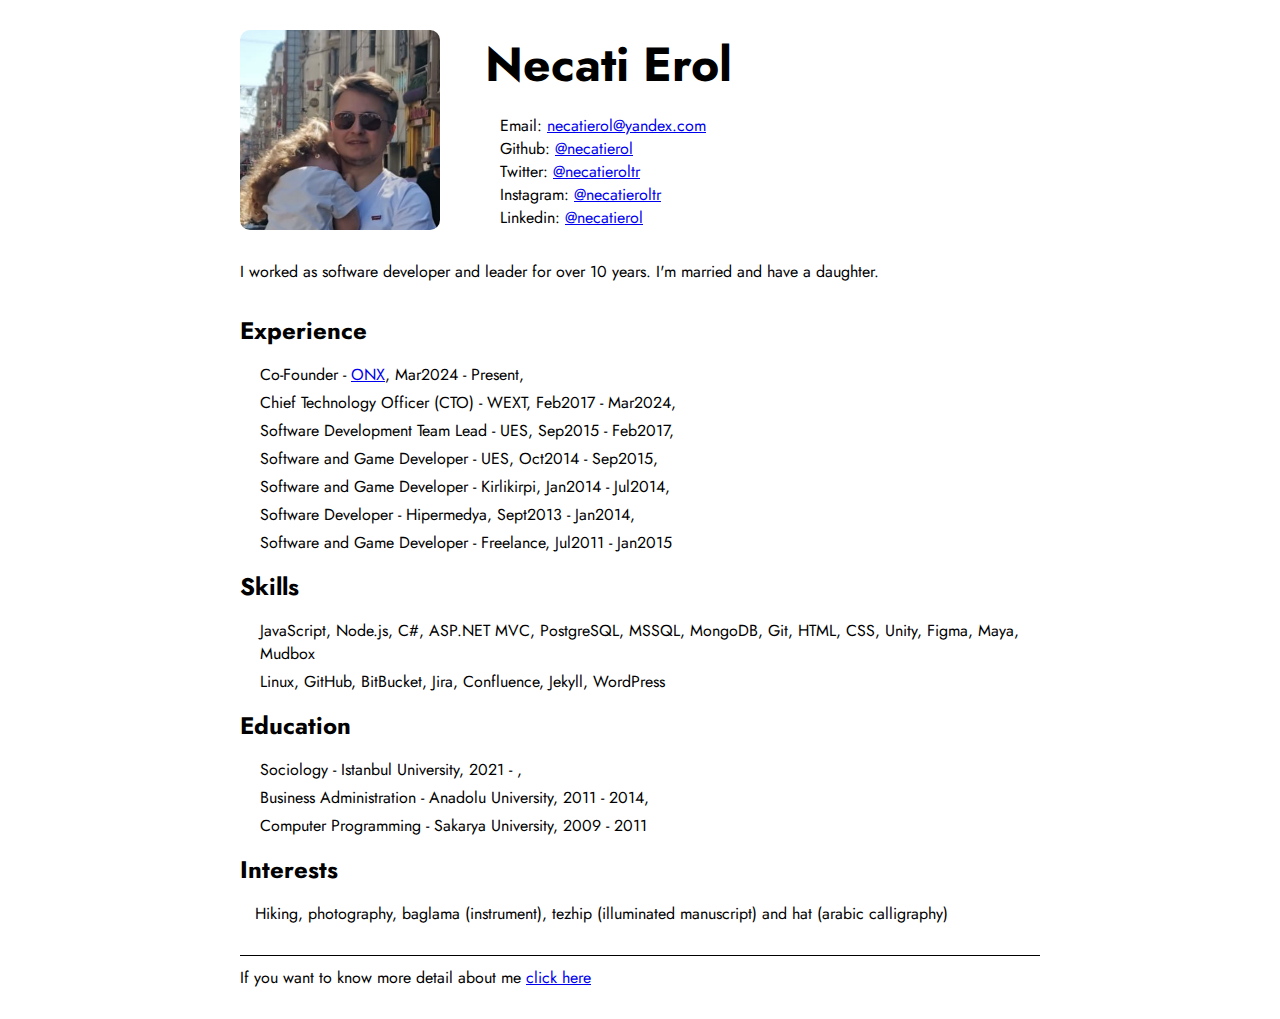
==== index.html @ 9820d7aa "Update index.html" ====
<!DOCTYPE html>
<html lang="en">

<head>
  <meta charset="UTF-8">
  <meta name="viewport" content="width=device-width, initial-scale=1.0">
  <title>Necati Erol - Resume</title>
  <link rel="preconnect" href="https://fonts.googleapis.com">
  <link rel="preconnect" href="https://fonts.gstatic.com" crossorigin>
  <link href="https://fonts.googleapis.com/css2?family=Jost:ital,wght@0,100..900;1,100..900&display=swap" rel="stylesheet">
  <link rel="stylesheet" href="main.css">
</head>

<body>
  <div class="container" style="height: 200px;">
    <div style="display: inline-block; width: 200px;">
      <img width="200px" height="200px" style="object-fit: cover;" src="./photo.jpeg" alt="">
    </div>
    <div style="display: inline-block; width: 500px; vertical-align: top; padding: 0 40px;">
      <h1>Necati Erol</h1>
      <p>Email: <a href="mailto:necatierol@yandex.com">necatierol@yandex.com</a></p>
      <p>Github: <a target="_blank" href="https://github.com/necatierol">@necatierol</a></p>
      <p>Twitter: <a target="_blank" href="https://twitter.com/necatieroltr">@necatieroltr</a></p>
      <p>Instagram: <a target="_blank" href="https://www.instagram.com/necatieroltr">@necatieroltr</a></p>
      <p>Linkedin: <a target="_blank" href="https://linkedin.com/in/necatierol">@necatierol</a></p>
    </div>
  </div>
  <div class="bio">I worked as software developer and leader for over 10 years. I'm married and have a daughter.</div>
  <div class="container">
    <h2>Experience</h2>
    <ul>
      <li>Co-Founder - <a href="http://onx.software" targer="_blank">ONX</a>, ​​​​Mar2024 - Present,</li>
      <li>Chief Technology Officer (CTO) - WEXT, Feb​​​​2017 - Mar2024,</li>
      <li>Software Development Team Lead - UES, Sep​​​​2015 - Feb​​​​2017,</li>
      <li>Software and Game Developer - UES, Oct2014 - Sep​​​​2015,</li>
      <li>Software and Game Developer - Kirlikirpi, Jan2014 - Jul2014,</li>
      <li>Software Developer - Hipermedya, Sept2013 - Jan2014,</li>
      <li>Software and Game Developer - Freelance, Jul2011 - Jan2015</li>
    </ul>
    <h2>Skills</h2>
    <ul>
      <li>JavaScript, Node.js, C#, ASP.NET MVC, PostgreSQL, MSSQL, MongoDB, Git, HTML, CSS, Unity, Figma, Maya, Mudbox
      </li>
      <li>Linux, GitHub, BitBucket, Jira, Confluence, Jekyll, WordPress</li>
    </ul>
    <h2>Education</h2>
    <ul>
      <li>Sociology - Istanbul University, 2021 - ,</li>
      <li>Business Administration - Anadolu University, 2011 - 2014,</li>
      <li>Computer Programming - Sakarya University, 2009 - 2011</li>
    </ul>
    <h2>Interests</h2>
    <p>
      Hiking, photography, baglama (instrument), tezhip (illuminated manuscript) and hat (arabic calligraphy)
    </p>
  </div>
  <div class="container footer">
    If you want to know more detail about me <u><a href="detailed-resume.html">click here</a></u>
  </div>
</body>

</html>
---- main.css ----
* {
  padding: 0;
  margin: 0;
}

body {
  font-family: 'Jost';
  width: 800px;
  padding: 30px;
  margin-left: auto;
  margin-right: auto;
}

h1 {
  font-size: 3em;
  margin-bottom: 15px;
}

h2 {
  margin: 15px 0;
}

img {
  border-radius: 10px;
}

ul,
p {
  padding: 0 15px;
}

li {
  list-style: none;
  margin: 5px;
}

li>p,
.bio>p {
  padding: 15px;
}

.container {
  display: block;
}

.bio {
  margin: 30px 0;
}

.item {
  display: inline-block;
}

.footer {
  margin-top: 30px;
  padding-top: 10px;
  border-top: 1px solid;
}
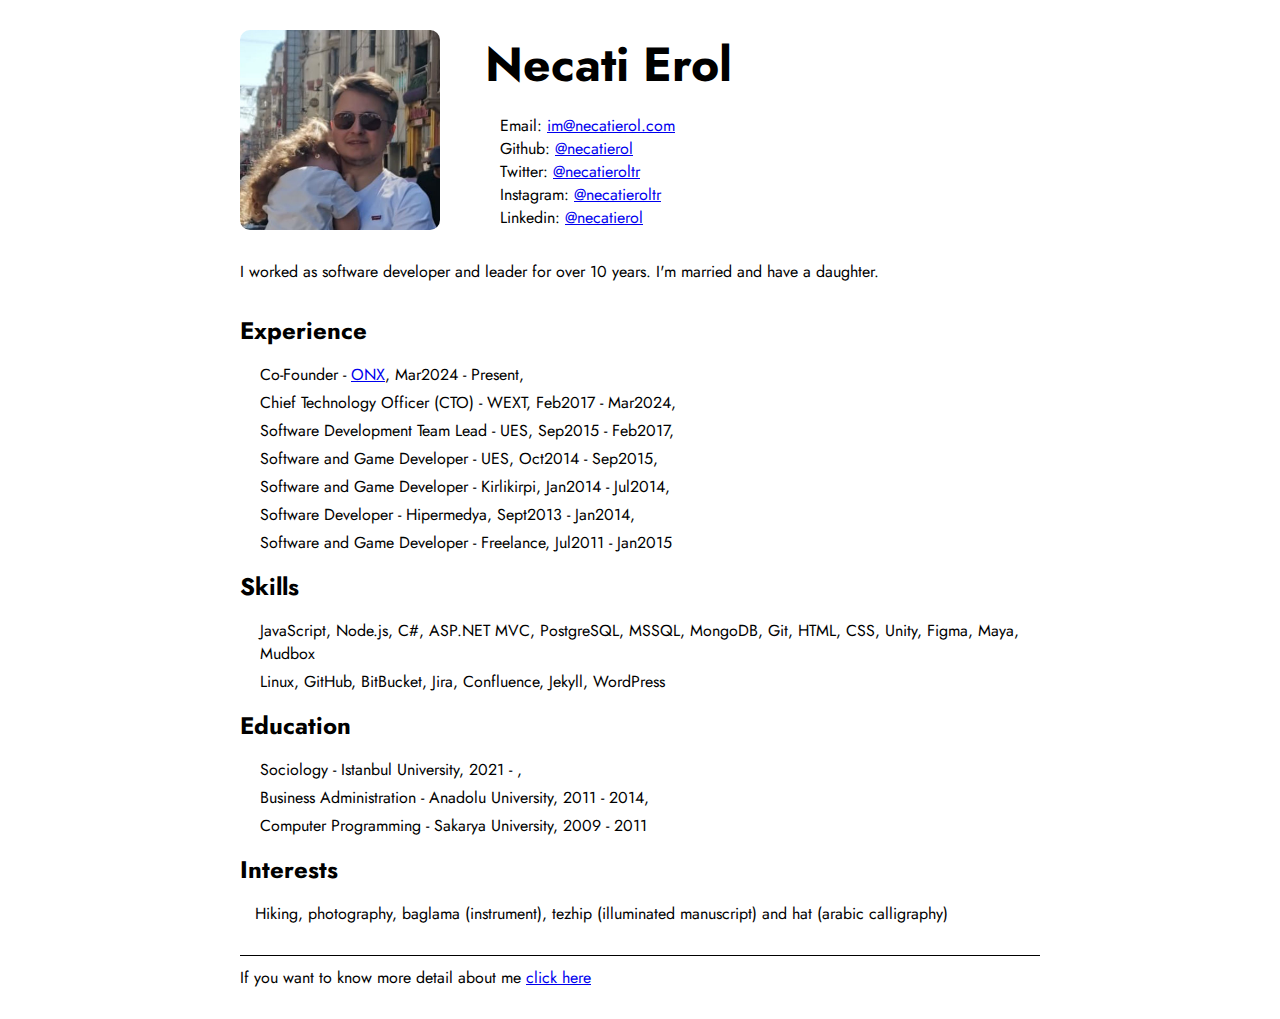
==== commit d43d76b7: "Update index.html" ====
--- a/index.html
+++ b/index.html
@@ -18,7 +18,7 @@
     </div>
     <div style="display: inline-block; width: 500px; vertical-align: top; padding: 0 40px;">
       <h1>Necati Erol</h1>
-      <p>Email: <a href="mailto:necatierol@yandex.com">necatierol@yandex.com</a></p>
+      <p>Email: <a href="mailto:necatierol@yandex.com">im@necatierol.com</a></p>
       <p>Github: <a target="_blank" href="https://github.com/necatierol">@necatierol</a></p>
       <p>Twitter: <a target="_blank" href="https://twitter.com/necatieroltr">@necatieroltr</a></p>
       <p>Instagram: <a target="_blank" href="https://www.instagram.com/necatieroltr">@necatieroltr</a></p>
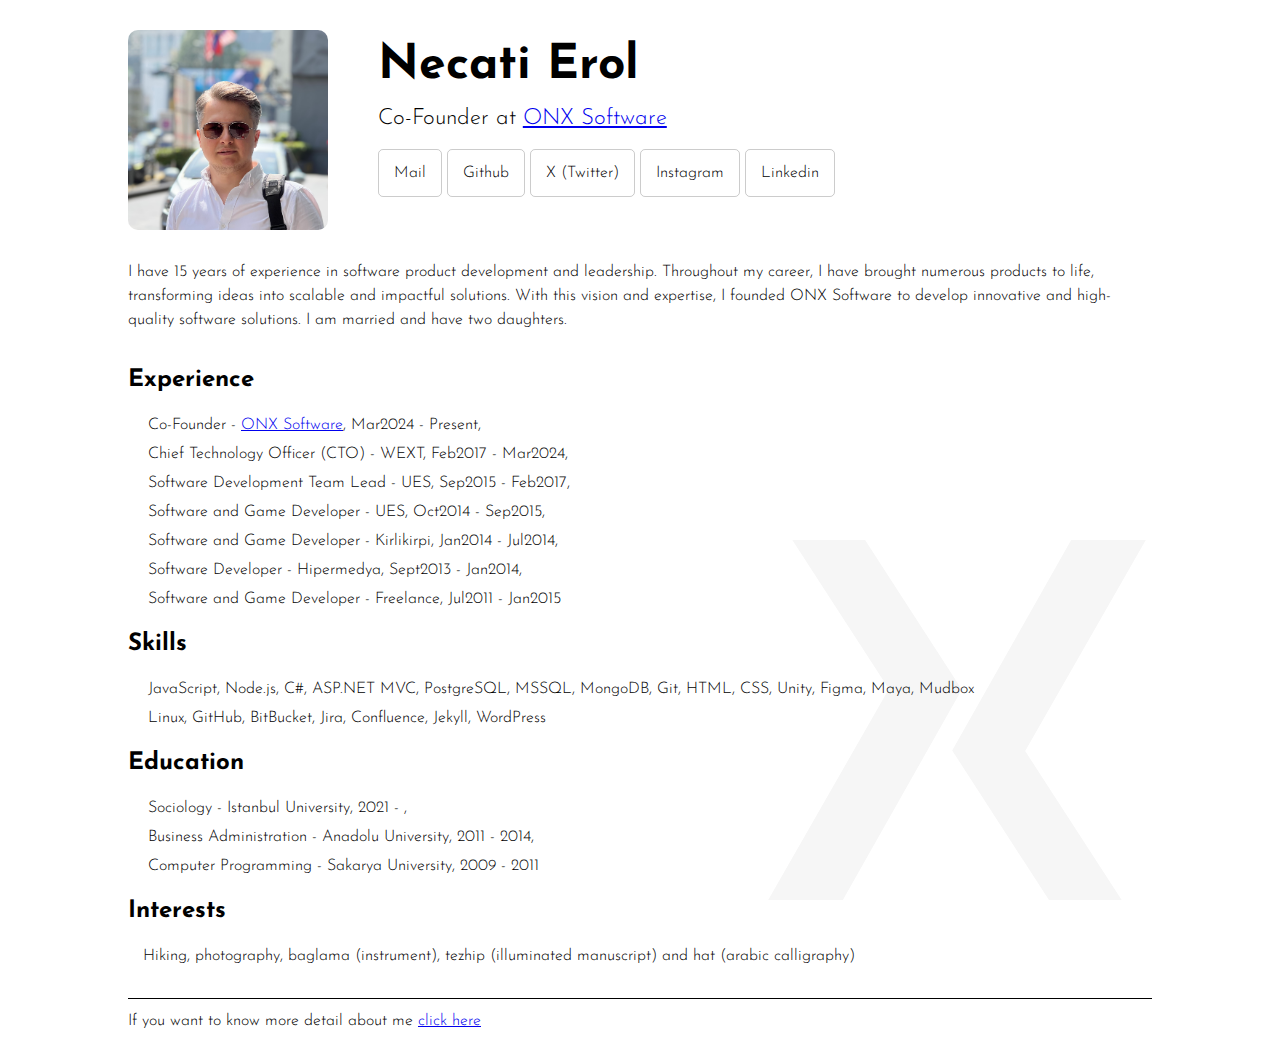
==== commit 1bf281e9: "change design and content" ====
--- a/index.html
+++ b/index.html
@@ -7,29 +7,33 @@
   <title>Necati Erol - Resume</title>
   <link rel="preconnect" href="https://fonts.googleapis.com">
   <link rel="preconnect" href="https://fonts.gstatic.com" crossorigin>
-  <link href="https://fonts.googleapis.com/css2?family=Jost:ital,wght@0,100..900;1,100..900&display=swap" rel="stylesheet">
+  <link href="https://fonts.googleapis.com/css2?family=Josefin+Sans:ital,wght@0,100..700;1,100..700&family=Jost:ital,wght@0,100..900;1,100..900&display=swap" rel="stylesheet">
   <link rel="stylesheet" href="main.css">
 </head>
 
 <body>
-  <div class="container" style="height: 200px;">
-    <div style="display: inline-block; width: 200px;">
-      <img width="200px" height="200px" style="object-fit: cover;" src="./photo.jpeg" alt="">
+  <div class="x-icon"></div>
+  <div class="container" style="height: 200px; max-height: 400px;">
+    <div style="display: inline-block; width: 20%;">
+      <img width="200px" height="200px" style="object-fit: cover;" src="./photo.jpg" alt="">
     </div>
-    <div style="display: inline-block; width: 500px; vertical-align: top; padding: 0 40px;">
+    <div class="profile-info">
       <h1>Necati Erol</h1>
-      <p>Email: <a href="mailto:necatierol@yandex.com">im@necatierol.com</a></p>
-      <p>Github: <a target="_blank" href="https://github.com/necatierol">@necatierol</a></p>
-      <p>Twitter: <a target="_blank" href="https://twitter.com/necatieroltr">@necatieroltr</a></p>
-      <p>Instagram: <a target="_blank" href="https://www.instagram.com/necatieroltr">@necatieroltr</a></p>
-      <p>Linkedin: <a target="_blank" href="https://linkedin.com/in/necatierol">@necatierol</a></p>
-    </div>
+      <p class="subtitle">Co-Founder at <a href="http://onx.software" targer="_blank">ONX Software</a></p>
+      <p class="social-media">
+        <a href="mailto:im@necatierol.com">Mail</a>
+        <a target="_blank" href="https://github.com/necatierol">Github</a>
+        <a target="_blank" href="https://twitter.com/necatieroltr">X (Twitter)</a>
+        <a target="_blank" href="https://www.instagram.com/necatieroltr">Instagram</a>
+        <a target="_blank" href="https://linkedin.com/in/necatierol">Linkedin</a>
+      </p>
+      </div>
   </div>
-  <div class="bio">I worked as software developer and leader for over 10 years. I'm married and have a daughter.</div>
+  <div class="bio">I have 15 years of experience in software product development and leadership. Throughout my career, I have brought numerous products to life, transforming ideas into scalable and impactful solutions. With this vision and expertise, I founded ONX Software to develop innovative and high-quality software solutions. I am married and have two daughters.</div>
   <div class="container">
     <h2>Experience</h2>
     <ul>
-      <li>Co-Founder - <a href="http://onx.software" targer="_blank">ONX</a>, ​​​​Mar2024 - Present,</li>
+      <li>Co-Founder - <a href="http://onx.software" targer="_blank">ONX Software</a>, ​​​​Mar2024 - Present,</li>
       <li>Chief Technology Officer (CTO) - WEXT, Feb​​​​2017 - Mar2024,</li>
       <li>Software Development Team Lead - UES, Sep​​​​2015 - Feb​​​​2017,</li>
       <li>Software and Game Developer - UES, Oct2014 - Sep​​​​2015,</li>
--- a/main.css
+++ b/main.css
@@ -4,16 +4,17 @@
 }
 
 body {
-  font-family: 'Jost';
-  width: 800px;
+  width: 80%;
   padding: 30px;
   margin-left: auto;
   margin-right: auto;
+  font-family: 'Josefin Sans';
+  font-weight: 300;
+  line-height: 1.5;
 }
 
 h1 {
   font-size: 3em;
-  margin-bottom: 15px;
 }
 
 h2 {
@@ -39,6 +40,43 @@
   padding: 15px;
 }
 
+.subtitle{
+  padding: 0;
+  margin-bottom: 25px;
+  font-size: 1.4rem;
+}
+
+.profile-info {
+  display: inline-block;
+  width: 70%;
+  vertical-align: top;
+  padding: 0 40px;
+}
+
+.social-media {
+  padding: 0;
+}
+
+.social-media>a{
+  padding: 15px;
+  text-decoration: none;
+  color: inherit;
+  border: 1px solid rgba(0, 0, 0, 0.2);
+  border-radius: 5px;
+}
+
+.x-icon {
+  width: 40%;
+  height: 40%;
+  opacity: 0.04;
+  background-image: url('./onx-blackx.svg');
+  background-repeat: no-repeat;
+  background-size: contain;
+  position: fixed;
+  right: 0;
+  bottom: 0;
+}
+
 .container {
   display: block;
 }
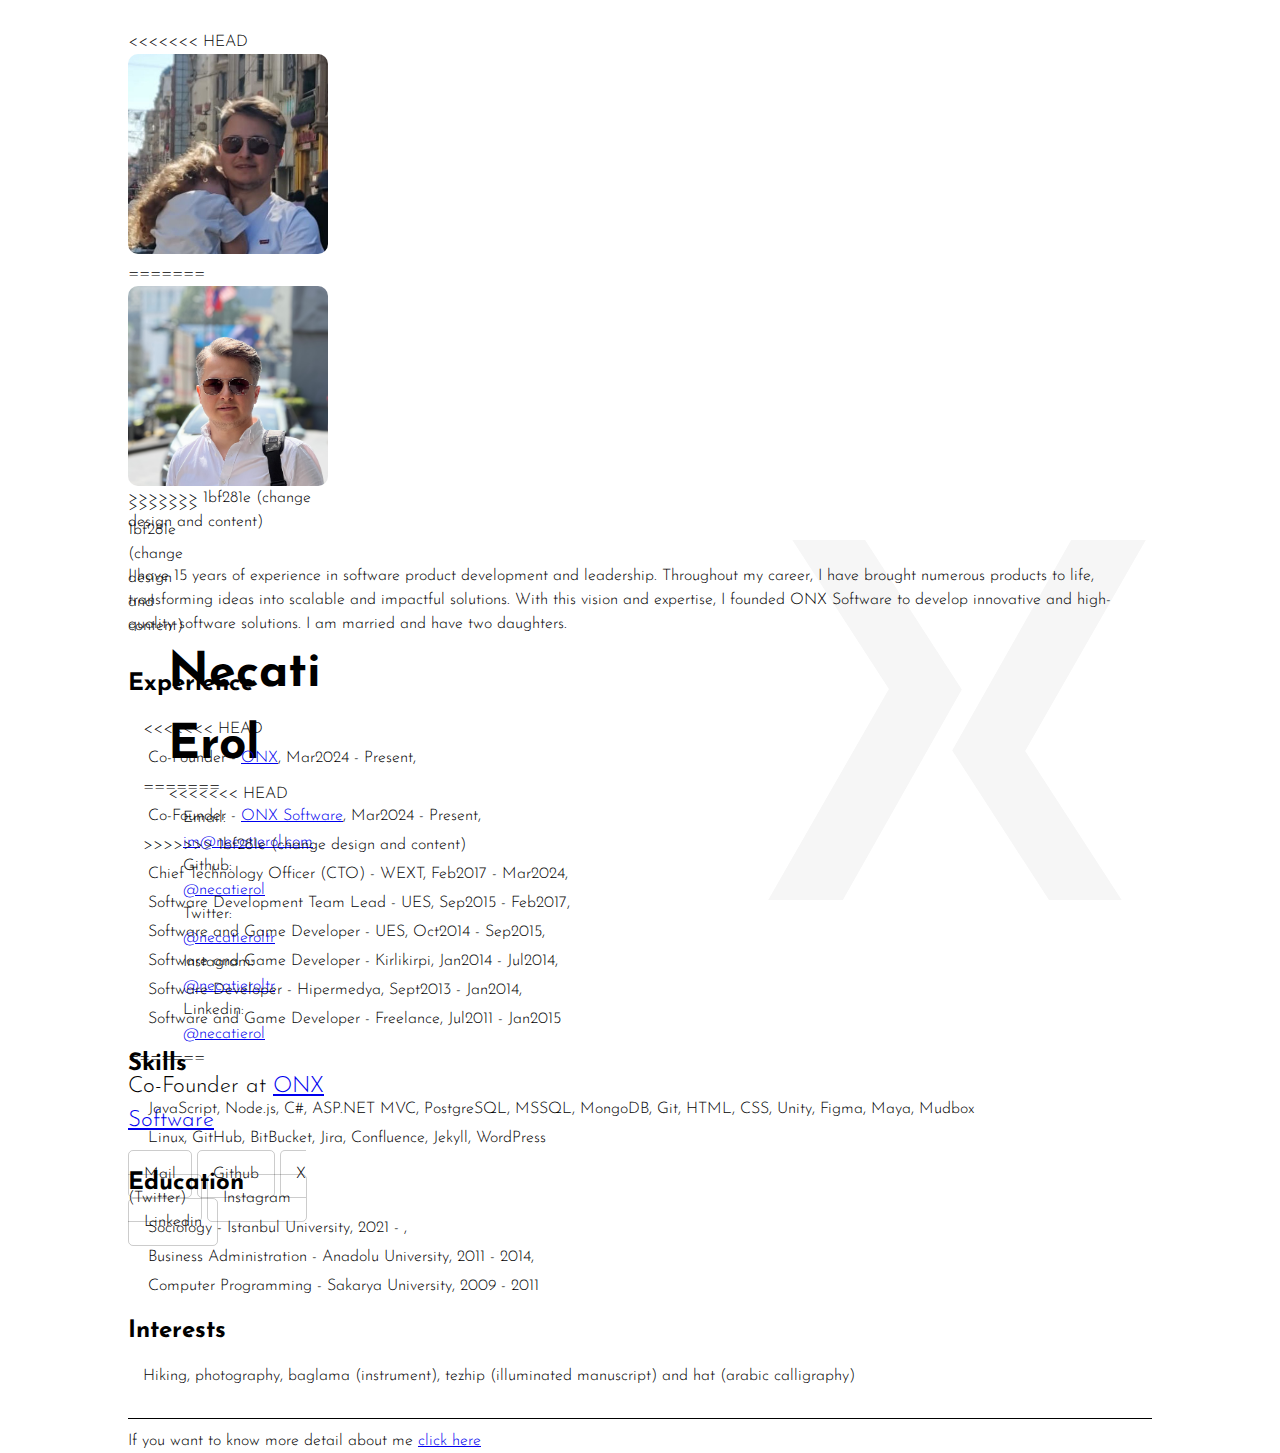
==== commit 09c23f53: "initial" ====
--- a/index.html
+++ b/index.html
@@ -12,13 +12,27 @@
 </head>
 
 <body>
+<<<<<<< HEAD
+  <div class="container" style="height: 200px;">
+    <div style="display: inline-block; width: 200px;">
+      <img width="200px" height="200px" style="object-fit: cover;" src="./photo.jpeg" alt="">
+=======
   <div class="x-icon"></div>
   <div class="container" style="height: 200px; max-height: 400px;">
     <div style="display: inline-block; width: 20%;">
       <img width="200px" height="200px" style="object-fit: cover;" src="./photo.jpg" alt="">
+>>>>>>> 1bf281e (change design and content)
     </div>
     <div class="profile-info">
       <h1>Necati Erol</h1>
+<<<<<<< HEAD
+      <p>Email: <a href="mailto:necatierol@yandex.com">im@necatierol.com</a></p>
+      <p>Github: <a target="_blank" href="https://github.com/necatierol">@necatierol</a></p>
+      <p>Twitter: <a target="_blank" href="https://twitter.com/necatieroltr">@necatieroltr</a></p>
+      <p>Instagram: <a target="_blank" href="https://www.instagram.com/necatieroltr">@necatieroltr</a></p>
+      <p>Linkedin: <a target="_blank" href="https://linkedin.com/in/necatierol">@necatierol</a></p>
+    </div>
+=======
       <p class="subtitle">Co-Founder at <a href="http://onx.software" targer="_blank">ONX Software</a></p>
       <p class="social-media">
         <a href="mailto:im@necatierol.com">Mail</a>
@@ -28,12 +42,17 @@
         <a target="_blank" href="https://linkedin.com/in/necatierol">Linkedin</a>
       </p>
       </div>
+>>>>>>> 1bf281e (change design and content)
   </div>
   <div class="bio">I have 15 years of experience in software product development and leadership. Throughout my career, I have brought numerous products to life, transforming ideas into scalable and impactful solutions. With this vision and expertise, I founded ONX Software to develop innovative and high-quality software solutions. I am married and have two daughters.</div>
   <div class="container">
     <h2>Experience</h2>
     <ul>
+<<<<<<< HEAD
+      <li>Co-Founder - <a href="http://onx.software" targer="_blank">ONX</a>, ​​​​Mar2024 - Present,</li>
+=======
       <li>Co-Founder - <a href="http://onx.software" targer="_blank">ONX Software</a>, ​​​​Mar2024 - Present,</li>
+>>>>>>> 1bf281e (change design and content)
       <li>Chief Technology Officer (CTO) - WEXT, Feb​​​​2017 - Mar2024,</li>
       <li>Software Development Team Lead - UES, Sep​​​​2015 - Feb​​​​2017,</li>
       <li>Software and Game Developer - UES, Oct2014 - Sep​​​​2015,</li>
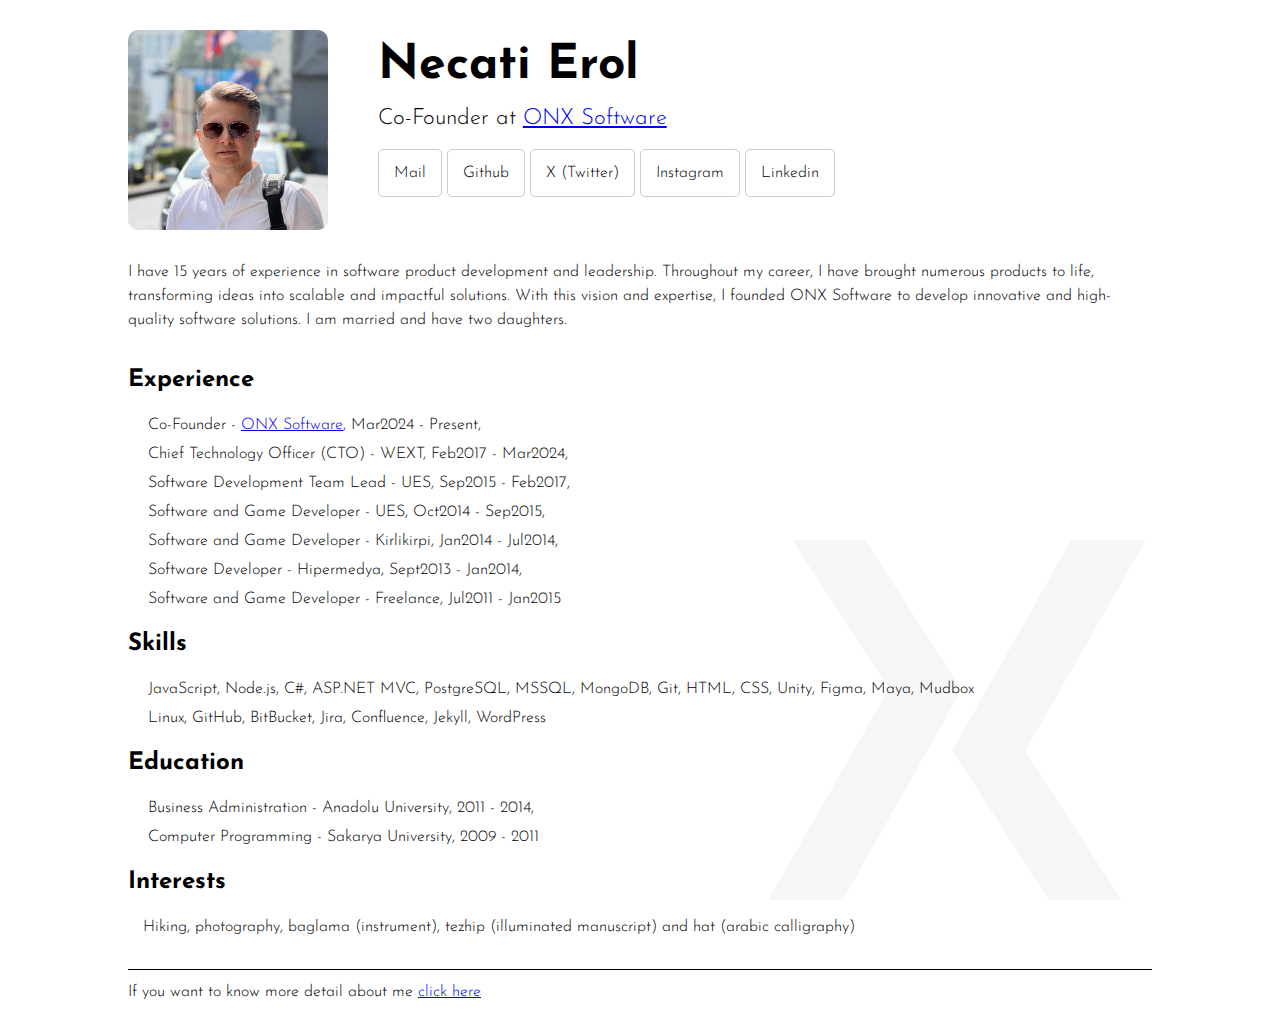
==== commit de9eac57: "education fix" ====
--- a/index.html
+++ b/index.html
@@ -12,27 +12,13 @@
 </head>
 
 <body>
-<<<<<<< HEAD
-  <div class="container" style="height: 200px;">
-    <div style="display: inline-block; width: 200px;">
-      <img width="200px" height="200px" style="object-fit: cover;" src="./photo.jpeg" alt="">
-=======
   <div class="x-icon"></div>
   <div class="container" style="height: 200px; max-height: 400px;">
     <div style="display: inline-block; width: 20%;">
       <img width="200px" height="200px" style="object-fit: cover;" src="./photo.jpg" alt="">
->>>>>>> 1bf281e (change design and content)
     </div>
     <div class="profile-info">
       <h1>Necati Erol</h1>
-<<<<<<< HEAD
-      <p>Email: <a href="mailto:necatierol@yandex.com">im@necatierol.com</a></p>
-      <p>Github: <a target="_blank" href="https://github.com/necatierol">@necatierol</a></p>
-      <p>Twitter: <a target="_blank" href="https://twitter.com/necatieroltr">@necatieroltr</a></p>
-      <p>Instagram: <a target="_blank" href="https://www.instagram.com/necatieroltr">@necatieroltr</a></p>
-      <p>Linkedin: <a target="_blank" href="https://linkedin.com/in/necatierol">@necatierol</a></p>
-    </div>
-=======
       <p class="subtitle">Co-Founder at <a href="http://onx.software" targer="_blank">ONX Software</a></p>
       <p class="social-media">
         <a href="mailto:im@necatierol.com">Mail</a>
@@ -42,17 +28,12 @@
         <a target="_blank" href="https://linkedin.com/in/necatierol">Linkedin</a>
       </p>
       </div>
->>>>>>> 1bf281e (change design and content)
   </div>
   <div class="bio">I have 15 years of experience in software product development and leadership. Throughout my career, I have brought numerous products to life, transforming ideas into scalable and impactful solutions. With this vision and expertise, I founded ONX Software to develop innovative and high-quality software solutions. I am married and have two daughters.</div>
   <div class="container">
     <h2>Experience</h2>
     <ul>
-<<<<<<< HEAD
-      <li>Co-Founder - <a href="http://onx.software" targer="_blank">ONX</a>, ​​​​Mar2024 - Present,</li>
-=======
       <li>Co-Founder - <a href="http://onx.software" targer="_blank">ONX Software</a>, ​​​​Mar2024 - Present,</li>
->>>>>>> 1bf281e (change design and content)
       <li>Chief Technology Officer (CTO) - WEXT, Feb​​​​2017 - Mar2024,</li>
       <li>Software Development Team Lead - UES, Sep​​​​2015 - Feb​​​​2017,</li>
       <li>Software and Game Developer - UES, Oct2014 - Sep​​​​2015,</li>
@@ -68,7 +49,6 @@
     </ul>
     <h2>Education</h2>
     <ul>
-      <li>Sociology - Istanbul University, 2021 - ,</li>
       <li>Business Administration - Anadolu University, 2011 - 2014,</li>
       <li>Computer Programming - Sakarya University, 2009 - 2011</li>
     </ul>
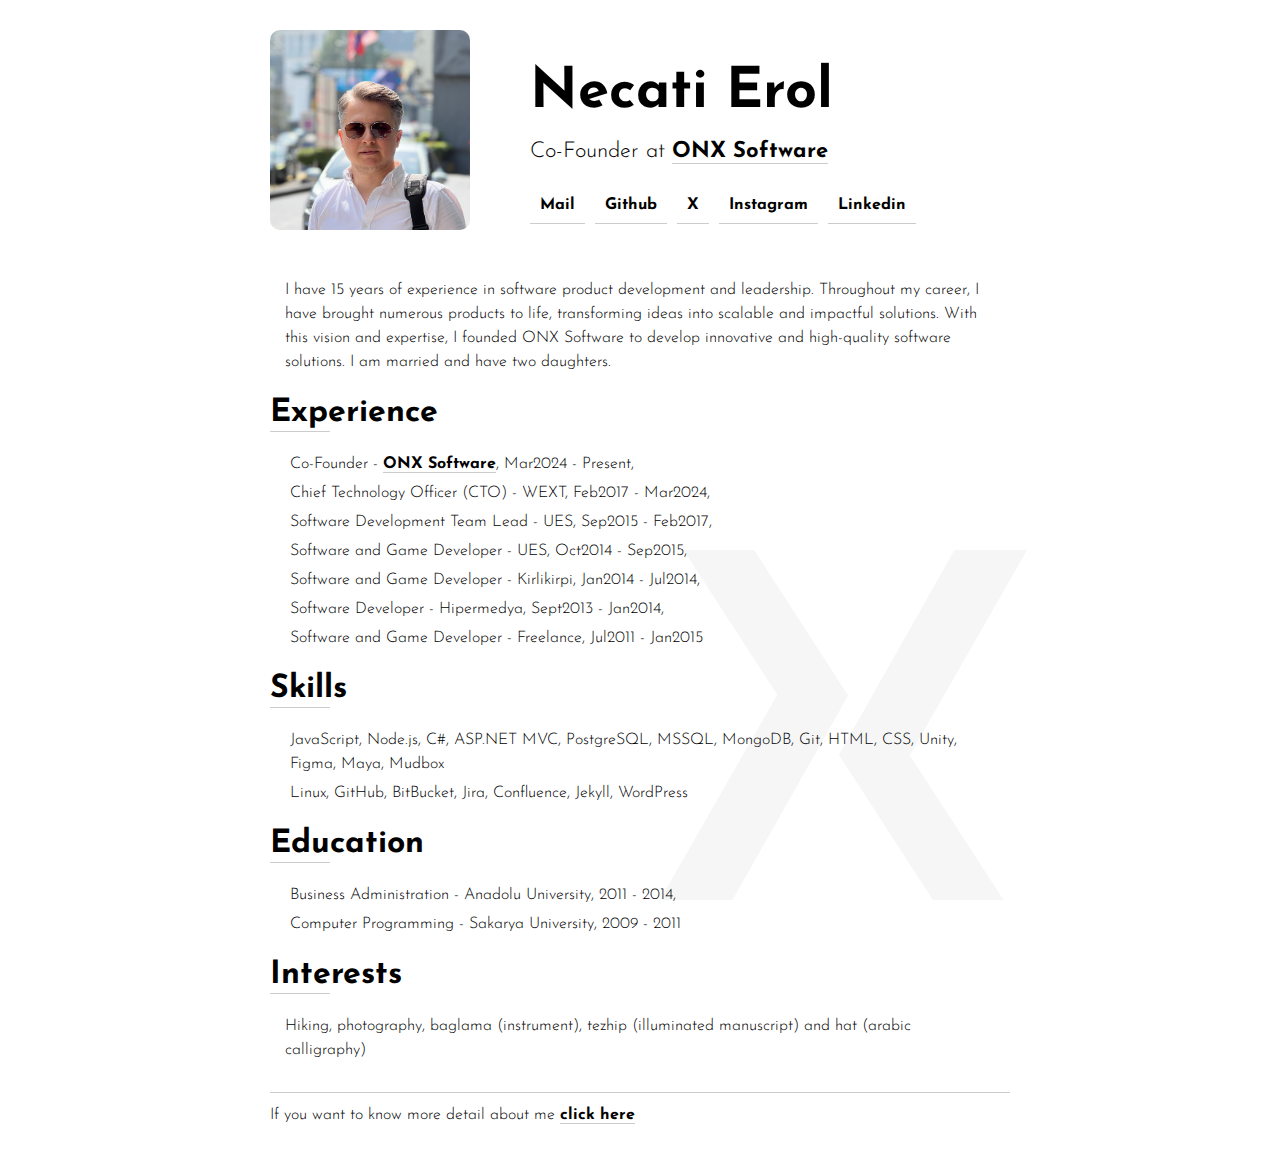
==== commit 899a8dca: "responsive" ====
--- a/index.html
+++ b/index.html
@@ -4,62 +4,65 @@
 <head>
   <meta charset="UTF-8">
   <meta name="viewport" content="width=device-width, initial-scale=1.0">
+  <link href="https://fonts.googleapis.com/css2?family=Josefin+Sans:wght@300&display=swap" rel="stylesheet">
+  <link rel="stylesheet" href="main.css">
   <title>Necati Erol - Resume</title>
-  <link rel="preconnect" href="https://fonts.googleapis.com">
-  <link rel="preconnect" href="https://fonts.gstatic.com" crossorigin>
-  <link href="https://fonts.googleapis.com/css2?family=Josefin+Sans:ital,wght@0,100..700;1,100..700&family=Jost:ital,wght@0,100..900;1,100..900&display=swap" rel="stylesheet">
-  <link rel="stylesheet" href="main.css">
 </head>
 
 <body>
+  <header>
+    <div class="header-container">
+      <div class="header-left">
+        <img src="photo.jpg" alt="Profile Photo" class="profile-photo">
+      </div>
+      <div class="header-right">
+        <h1>Necati Erol</h1>
+        <p class="subtitle">Co-Founder at <a href="http://onx.software" target="_blank">ONX Software</a></p>
+        <div class="social-media-links">
+          <a href="mailto:im@necatierol.com">Mail</a>
+          <a target="_blank" href="https://github.com/necatierol">Github</a>
+          <a target="_blank" href="https://x.com/necatieroltr">X</a>
+          <a target="_blank" href="https://www.instagram.com/necatieroltr">Instagram</a>
+          <a target="_blank" href="https://linkedin.com/in/necatierol">Linkedin</a>
+        </div>
+      </div>
+    </div>
+  </header>
+
+  <main>
+    <section class="content">
+      <p>I have 15 years of experience in software product development and leadership. Throughout my career, I have brought numerous products to life, transforming ideas into scalable and impactful solutions. With this vision and expertise, I founded ONX Software to develop innovative and high-quality software solutions. I am married and have two daughters.</p>
+      <h2>Experience</h2>
+      <ul>
+        <li>Co-Founder - <a href="http://onx.software" targer="_blank">ONX Software</a>, ​​​​Mar2024 - Present,</li>
+        <li>Chief Technology Officer (CTO) - WEXT, Feb​​​​2017 - Mar2024,</li>
+        <li>Software Development Team Lead - UES, Sep​​​​2015 - Feb​​​​2017,</li>
+        <li>Software and Game Developer - UES, Oct2014 - Sep​​​​2015,</li>
+        <li>Software and Game Developer - Kirlikirpi, Jan2014 - Jul2014,</li>
+        <li>Software Developer - Hipermedya, Sept2013 - Jan2014,</li>
+        <li>Software and Game Developer - Freelance, Jul2011 - Jan2015</li>
+      </ul>
+      <h2>Skills</h2>
+      <ul>
+        <li>JavaScript, Node.js, C#, ASP.NET MVC, PostgreSQL, MSSQL, MongoDB, Git, HTML, CSS, Unity, Figma, Maya, Mudbox
+        </li>
+        <li>Linux, GitHub, BitBucket, Jira, Confluence, Jekyll, WordPress</li>
+      </ul>
+      <h2>Education</h2>
+      <ul>
+        <li>Business Administration - Anadolu University, 2011 - 2014,</li>
+        <li>Computer Programming - Sakarya University, 2009 - 2011</li>
+      </ul>
+      <h2>Interests</h2>
+      <p>
+        Hiking, photography, baglama (instrument), tezhip (illuminated manuscript) and hat (arabic calligraphy)
+      </p>
+    </section>
+  </main>
+  <footer>
+    If you want to know more detail about me <a href="detailed-resume.html">click here</a>
+  </footer>
   <div class="x-icon"></div>
-  <div class="container" style="height: 200px; max-height: 400px;">
-    <div style="display: inline-block; width: 20%;">
-      <img width="200px" height="200px" style="object-fit: cover;" src="./photo.jpg" alt="">
-    </div>
-    <div class="profile-info">
-      <h1>Necati Erol</h1>
-      <p class="subtitle">Co-Founder at <a href="http://onx.software" targer="_blank">ONX Software</a></p>
-      <p class="social-media">
-        <a href="mailto:im@necatierol.com">Mail</a>
-        <a target="_blank" href="https://github.com/necatierol">Github</a>
-        <a target="_blank" href="https://twitter.com/necatieroltr">X (Twitter)</a>
-        <a target="_blank" href="https://www.instagram.com/necatieroltr">Instagram</a>
-        <a target="_blank" href="https://linkedin.com/in/necatierol">Linkedin</a>
-      </p>
-      </div>
-  </div>
-  <div class="bio">I have 15 years of experience in software product development and leadership. Throughout my career, I have brought numerous products to life, transforming ideas into scalable and impactful solutions. With this vision and expertise, I founded ONX Software to develop innovative and high-quality software solutions. I am married and have two daughters.</div>
-  <div class="container">
-    <h2>Experience</h2>
-    <ul>
-      <li>Co-Founder - <a href="http://onx.software" targer="_blank">ONX Software</a>, ​​​​Mar2024 - Present,</li>
-      <li>Chief Technology Officer (CTO) - WEXT, Feb​​​​2017 - Mar2024,</li>
-      <li>Software Development Team Lead - UES, Sep​​​​2015 - Feb​​​​2017,</li>
-      <li>Software and Game Developer - UES, Oct2014 - Sep​​​​2015,</li>
-      <li>Software and Game Developer - Kirlikirpi, Jan2014 - Jul2014,</li>
-      <li>Software Developer - Hipermedya, Sept2013 - Jan2014,</li>
-      <li>Software and Game Developer - Freelance, Jul2011 - Jan2015</li>
-    </ul>
-    <h2>Skills</h2>
-    <ul>
-      <li>JavaScript, Node.js, C#, ASP.NET MVC, PostgreSQL, MSSQL, MongoDB, Git, HTML, CSS, Unity, Figma, Maya, Mudbox
-      </li>
-      <li>Linux, GitHub, BitBucket, Jira, Confluence, Jekyll, WordPress</li>
-    </ul>
-    <h2>Education</h2>
-    <ul>
-      <li>Business Administration - Anadolu University, 2011 - 2014,</li>
-      <li>Computer Programming - Sakarya University, 2009 - 2011</li>
-    </ul>
-    <h2>Interests</h2>
-    <p>
-      Hiking, photography, baglama (instrument), tezhip (illuminated manuscript) and hat (arabic calligraphy)
-    </p>
-  </div>
-  <div class="container footer">
-    If you want to know more detail about me <u><a href="detailed-resume.html">click here</a></u>
-  </div>
 </body>
 
 </html>
--- a/main.css
+++ b/main.css
@@ -1,28 +1,61 @@
 * {
   padding: 0;
   margin: 0;
+  box-sizing: border-box;
 }
 
 body {
-  width: 80%;
+  max-width: 800px;
   padding: 30px;
-  margin-left: auto;
-  margin-right: auto;
-  font-family: 'Josefin Sans';
+  margin: 0 auto;
+  font-family: 'Josefin Sans', sans-serif;
   font-weight: 300;
   line-height: 1.5;
+  font-size: 16px;
+  position: relative;
 }
 
 h1 {
-  font-size: 3em;
+  font-size: 56px;
+  font-weight: bold;
 }
 
 h2 {
+  font-size: 32px;
+  font-weight: bold;
   margin: 15px 0;
+  position: relative;
+}
+
+h2::after {
+  content: '';
+  position: absolute;
+  left: 0;
+  bottom: 5px;
+  width: 3ch;
+  border-bottom: 1px solid rgba(0, 0, 0, 0.2);
 }
 
 img {
   border-radius: 10px;
+  max-width: 100%;
+  height: auto;
+}
+
+a {
+  text-decoration: none;
+  color: inherit;
+  border-bottom: 1px solid rgba(0, 0, 0, 0.2);
+  font-weight: bold;
+}
+
+a:hover {
+  border-bottom: 1px solid rgba(0, 0, 0, 0.7);
+}
+
+.profile-photo {
+  max-width: 200px;
+  width: 100%;
 }
 
 ul,
@@ -40,34 +73,42 @@
   padding: 15px;
 }
 
-.subtitle{
+.subtitle {
   padding: 0;
   margin-bottom: 25px;
-  font-size: 1.4rem;
+  font-size: 22px;
 }
 
-.profile-info {
-  display: inline-block;
-  width: 70%;
-  vertical-align: top;
-  padding: 0 40px;
+.header-container {
+  display: flex;
+  align-items: center;
+  padding-bottom: 20px;
+  margin-bottom: 20px;
 }
 
-.social-media {
+.header-left {
+  flex: 1;
+}
+
+.header-right {
+  flex: 2;
+  padding-left: 20px;
+}
+
+.social-media-links {
   padding: 0;
 }
 
-.social-media>a{
-  padding: 15px;
-  text-decoration: none;
-  color: inherit;
-  border: 1px solid rgba(0, 0, 0, 0.2);
-  border-radius: 5px;
+.social-media-links a {
+  padding: 10px;
+  margin-right: 5px;
 }
 
 .x-icon {
-  width: 40%;
-  height: 40%;
+  width: 380px;
+  height: 350px;
+  max-width: 100%;
+  max-height: 100%;
   opacity: 0.04;
   background-image: url('./onx-blackx.svg');
   background-repeat: no-repeat;
@@ -75,6 +116,7 @@
   position: fixed;
   right: 0;
   bottom: 0;
+  margin-right: calc((100vw - 800px) / 2);
 }
 
 .container {
@@ -89,8 +131,33 @@
   display: inline-block;
 }
 
-.footer {
+footer {
   margin-top: 30px;
   padding-top: 10px;
-  border-top: 1px solid;
+  border-top: 1px solid rgba(0, 0, 0, 0.2);
 }
+
+@media (max-width: 768px) {
+  body {
+    width: 100%;
+    padding: 15px;
+  }
+
+  .header-container {
+    flex-direction: column;
+    text-align: center;
+  }
+
+  .header-right {
+    padding-left: 0;
+  }
+
+  .social-media-links a {
+    display: block;
+    margin: 5px 0;
+  }
+
+  .x-icon {
+    margin-right: 0;
+  }
+}
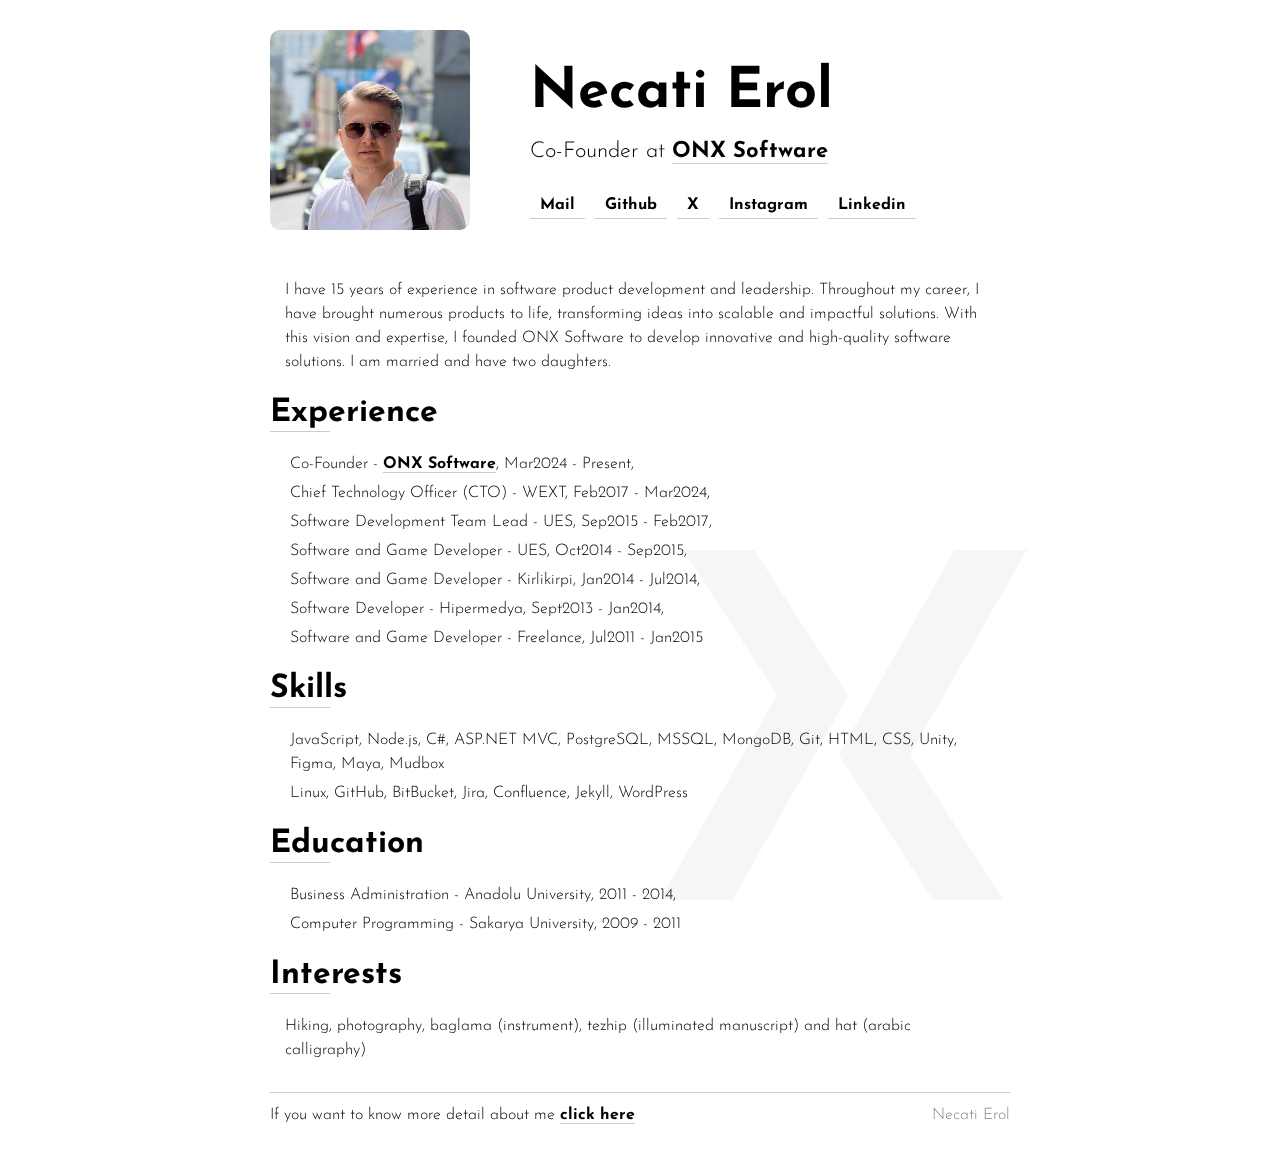
==== commit f32650b7: "structure changes" ====
--- a/index.html
+++ b/index.html
@@ -6,14 +6,15 @@
   <meta name="viewport" content="width=device-width, initial-scale=1.0">
   <link href="https://fonts.googleapis.com/css2?family=Josefin+Sans:wght@300&display=swap" rel="stylesheet">
   <link rel="stylesheet" href="main.css">
-  <title>Necati Erol - Resume</title>
+  <link rel="icon" type="image/ico" href="img/favicon.ico">
+  <title>Necati Erol</title>
 </head>
 
 <body>
   <header>
     <div class="header-container">
       <div class="header-left">
-        <img src="photo.jpg" alt="Profile Photo" class="profile-photo">
+        <img src="img/photo.jpg" alt="Profile Photo" class="profile-photo">
       </div>
       <div class="header-right">
         <h1>Necati Erol</h1>
@@ -60,7 +61,8 @@
     </section>
   </main>
   <footer>
-    If you want to know more detail about me <a href="detailed-resume.html">click here</a>
+    If you want to know more detail about me <a href="detailed.html">click here</a>
+    <span class="footer-right">Necati Erol</span>
   </footer>
   <div class="x-icon"></div>
 </body>
--- a/main.css
+++ b/main.css
@@ -100,7 +100,7 @@
 }
 
 .social-media-links a {
-  padding: 10px;
+  padding: 5px 10px;
   margin-right: 5px;
 }
 
@@ -110,13 +110,14 @@
   max-width: 100%;
   max-height: 100%;
   opacity: 0.04;
-  background-image: url('./onx-blackx.svg');
+  background-image: url('img/onx-blackx.svg');
   background-repeat: no-repeat;
   background-size: contain;
   position: fixed;
   right: 0;
   bottom: 0;
   margin-right: calc((100vw - 800px) / 2);
+  z-index: -1;
 }
 
 .container {
@@ -135,6 +136,11 @@
   margin-top: 30px;
   padding-top: 10px;
   border-top: 1px solid rgba(0, 0, 0, 0.2);
+}
+
+.footer-right {
+  float: right;
+  color: rgba(0, 0, 0, 0.5);
 }
 
 @media (max-width: 768px) {
